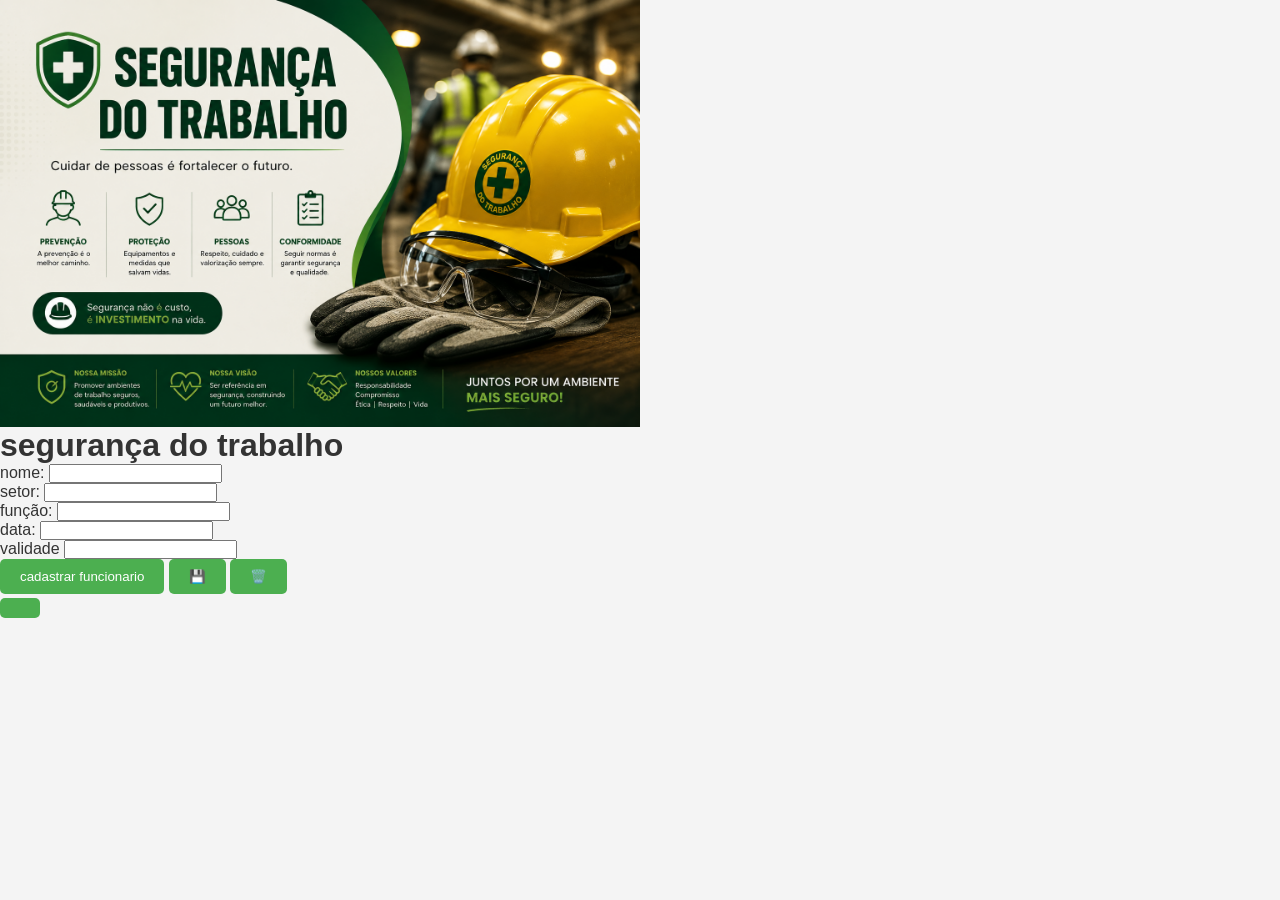
==== segurança do trabalho/index.html @ 0c44d26a "Add files via upload" ====
<!DOCTYPE html>
<html lang="pt-br">

</html>
<head>
    <meta charset="UTF-8">
    <meta name="viewport" content="width=device-width, initial-scale=1.0">
        
    
    <link rel="stylesheet" href="style.css">
    <title>segurança do trabalho</title>
    <img id="img-principal" src="img/segurança.png"/>

</head>
<body>
    <h1>segurança do trabalho</h1>

    <div id="form">
        <div class="container-inputs">
            <label for="input-nome">nome:</label>
            <input id="input-nome" type="text">
        </div>
        <div class="container-inputs">
            <label for="">setor:</label>
            <input id="input-setor" type="text">
        </div>
        <div class="container-inputs">
            <label for="">função:</label>
            <input id="input-funcao" type="text">
        </div>
        <div class="container-inputs">
            <label for="">data:</label>
            <input id="input-data" type="text">
        </div>
        <div class="container-inputs" id="div-id">
            <label for="">validade</label>
            <input id="input-validade" type="number">
        </div>

        <button onclick="cadastrarfuncionario()">cadastrar funcionario</button>
        <button onclick="salvarfuncionario()">💾</button>
        <button onclick="excluirfuncionario()">🗑️</button>

    </div>
    <!-- <dialog id="formulario">

    </dialog> -->


  
    <div id="painel-botoes">
        <button onclick="mostraformulario()"></button>
       
     

    </div>
    <script src="script.js"></script>
</body>
</html>
---- segurança do trabalho/style.css ----
* {
    margin: 0;
    padding: 0;
    box-sizing: border-box;
}

body {
    font-family: Arial, sans-serif;
    background-color: #f4f4f4;
    color: #333;
}


#img-principal {
    width: 50%;
    max-width: 100%;
    height: auto;
    display: block;
}


header {
    background-color: #2e7d32;
    color: white;
    padding: 20px;
    text-align: center;
}

main {
    padding: 20px;
}

button {
    background-color: #4caf50;
    color: white;
    border: none;
    padding: 10px 20px;
    border-radius: 5px;
    cursor: pointer;
}

button:hover {
    background-color: #388e3c;
}
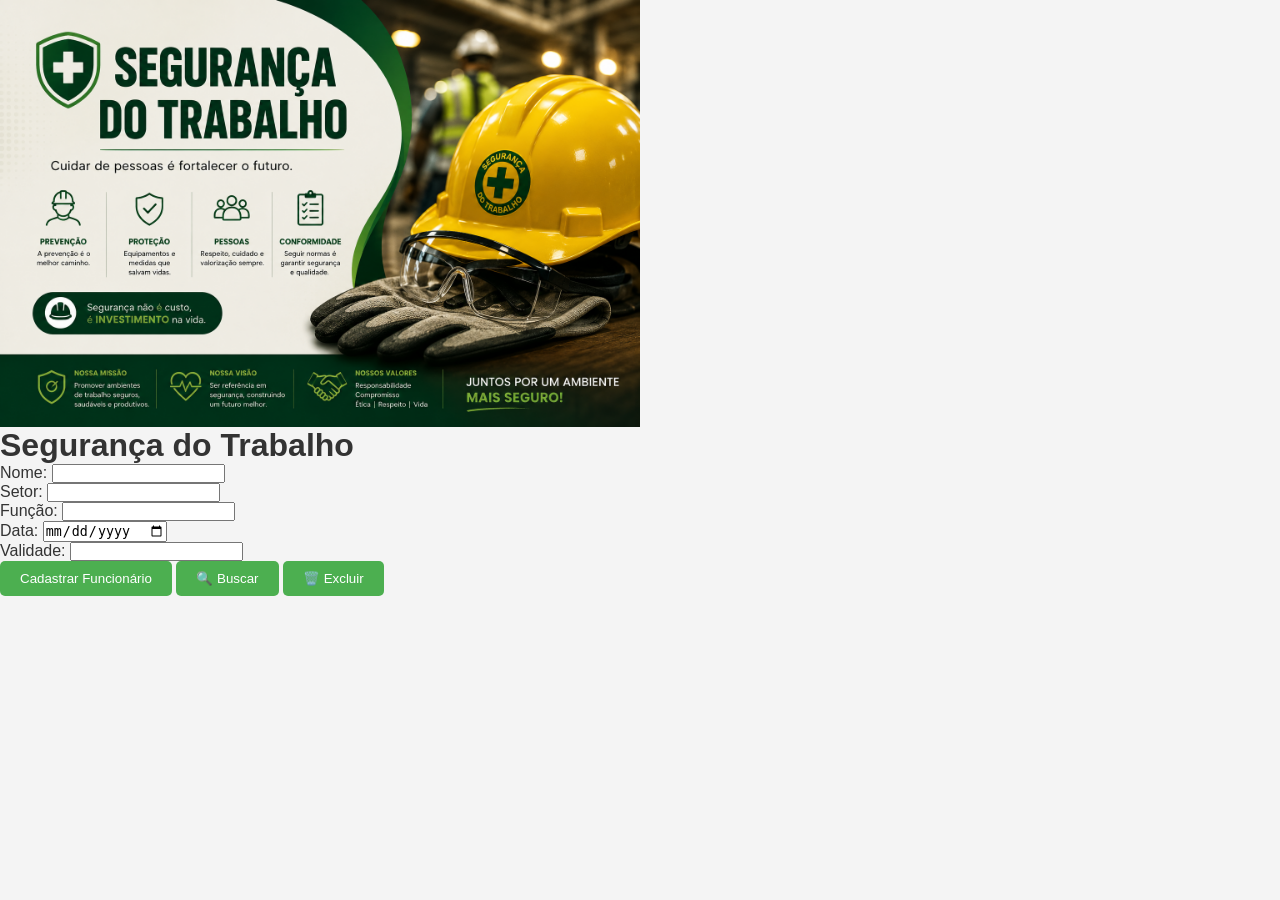
==== commit f40671c6: "Refactor index.html for improved accessibility and functionality Updated form labels and input types" ====
--- a/segurança do trabalho/index.html
+++ b/segurança do trabalho/index.html
@@ -1,60 +1,44 @@
 <!DOCTYPE html>
 <html lang="pt-br">
-
-</html>
 <head>
     <meta charset="UTF-8">
     <meta name="viewport" content="width=device-width, initial-scale=1.0">
-        
-    
     <link rel="stylesheet" href="style.css">
-    <title>segurança do trabalho</title>
-    <img id="img-principal" src="img/segurança.png"/>
-
+    <title>Segurança do Trabalho</title>
 </head>
 <body>
-    <h1>segurança do trabalho</h1>
+    <img id="img-principal" src="img/segurança.png" alt="Segurança do Trabalho"/>
+    <h1>Segurança do Trabalho</h1>
 
     <div id="form">
         <div class="container-inputs">
-            <label for="input-nome">nome:</label>
+            <label for="input-nome">Nome:</label>
             <input id="input-nome" type="text">
         </div>
         <div class="container-inputs">
-            <label for="">setor:</label>
+            <label for="input-setor">Setor:</label>
             <input id="input-setor" type="text">
         </div>
         <div class="container-inputs">
-            <label for="">função:</label>
+            <label for="input-funcao">Função:</label>
             <input id="input-funcao" type="text">
         </div>
         <div class="container-inputs">
-            <label for="">data:</label>
-            <input id="input-data" type="text">
+            <label for="input-data">Data:</label>
+            <input id="input-data" type="date">
         </div>
         <div class="container-inputs" id="div-id">
-            <label for="">validade</label>
-            <input id="input-validade" type="number">
+            <label for="input-validade">Validade:</label>
+            <input id="input-validade" type="text">
         </div>
 
-        <button onclick="cadastrarfuncionario()">cadastrar funcionario</button>
-        <button onclick="salvarfuncionario()">💾</button>
-        <button onclick="excluirfuncionario()">🗑️</button>
+        <button onclick="cadastrarFuncionario()">Cadastrar Funcionário</button>
+        <button onclick="procurarFuncionario()">🔍 Buscar</button>
+        <button onclick="excluirFuncionario()">🗑️ Excluir</button>
+    </div>
 
-    </div>
-    <!-- <dialog id="formulario">
+    <div id="painel-funcionario"></div>
 
-    </dialog> -->
-
-
-  
-    <div id="painel-botoes">
-        <button onclick="mostraformulario()"></button>
-       
-     
-
-    </div>
     <script src="script.js"></script>
 </body>
 </html>
-
